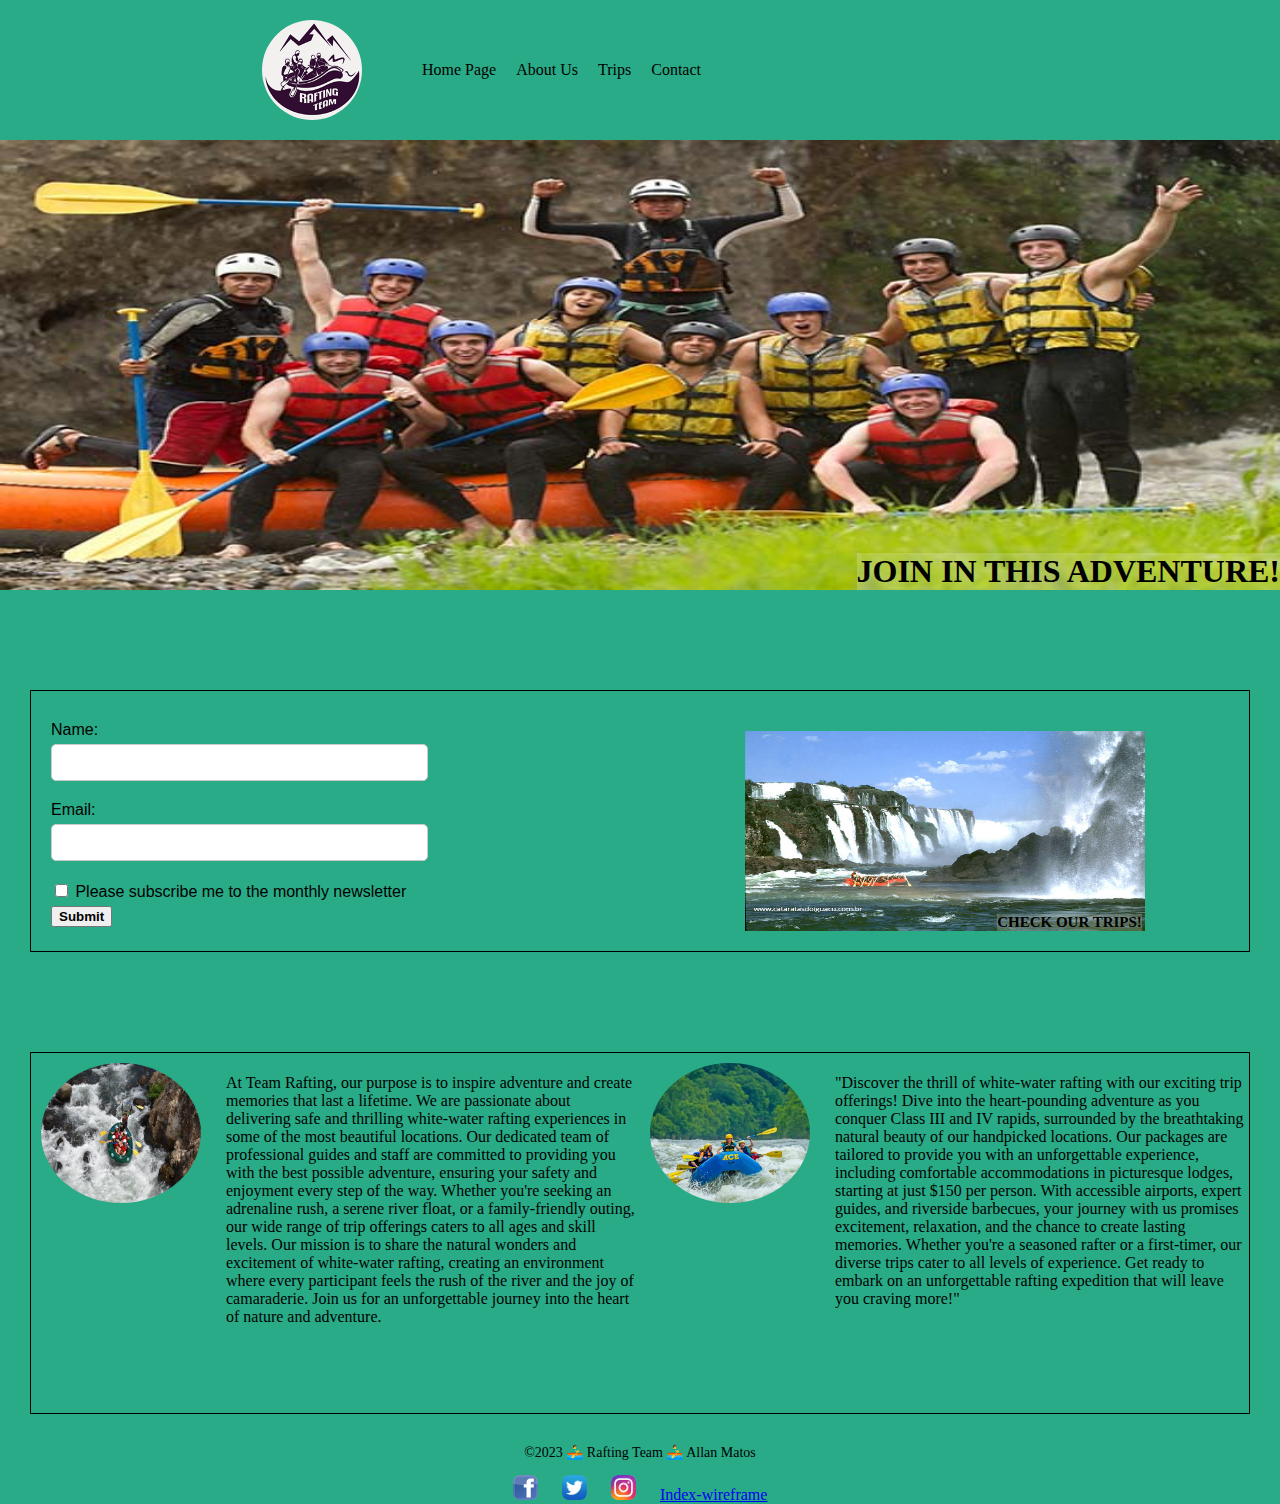
==== wwr/index.html @ 6a178b3b "project" ====
<!DOCTYPE html>
<html lang="en-US">
    <head>
        <link href="styles/rafting.css" rel="stylesheet" />
        <meta charset="UTF-8">
        <meta name="viewport" content="width=device-width">
        <meta name="description" content="This is the about us page, here you will find more recourses about our companny!">
        <meta name="author" content="Allan Matos Gomes de Sousa">
        <title> About Us</title>
    </head>
    <body class="full">
        <!-- OK-->
        <header>
            <img src="images/logo.png" alt="Logo">
            <nav>
                <ul class="navigation">
                    <li><a href="index.html">Home Page</a></li>
                    <li><a href="about.html">About Us</a></li>
                    <li><a href="trips.html">Trips</a></li>
                    <li><a href="contact.html">Contact</a></li>
                </ul>
            </nav>
        </header>
        <!-- -->
        <main>
            <div class="full">
                <img src="images/hero.png" alt="img-full-width">
                <h1>JOIN IN THIS ADVENTURE!</h1>
            </div>
            <section class="index">
                <form action="process_form.php" method="post">
                    <label for="name">Name:</label>
                    <input type="text" id="name" name="name" required>
                    
                    <label for="email">Email:</label>
                    <input type="email" id="email" name="email" required>
                    
                    <label for="subscribe">
                        <input type="checkbox" id="subscribe" name="subscribe" value="yes"> Please subscribe me to the monthly newsletter
                    </label>
                    <button type="submit"><strong>Submit</strong></button>
                </form>
                <a href="trips.html">
                    <img src="images/foziguaçu.png" alt="trip-page-invite">
                    <h1>CHECK OUR TRIPS!</h1>
                </a>
            </section>
            <section class="include">
                <img src="images/img4.png" alt="pourpose-img">
                <p>At Team Rafting, our purpose is to inspire adventure and create memories that last a lifetime. We are passionate about delivering safe and thrilling white-water rafting experiences in some of the most beautiful locations. Our dedicated team of professional guides and staff are committed to providing you with the best possible adventure, ensuring your safety and enjoyment every step of the way. Whether you're seeking an adrenaline rush, a serene river float, or a family-friendly outing, our wide range of trip offerings caters to all ages and skill levels. Our mission is to share the natural wonders and excitement of white-water rafting, creating an environment where every participant feels the rush of the river and the joy of camaraderie. Join us for an unforgettable journey into the heart of nature and adventure.</p>
                <img src="images/img3.png" alt="offers-img">
                <p>"Discover the thrill of white-water rafting with our exciting trip offerings! Dive into the heart-pounding adventure as you conquer Class III and IV rapids, surrounded by the breathtaking natural beauty of our handpicked locations. Our packages are tailored to provide you with an unforgettable experience, including comfortable accommodations in picturesque lodges, starting at just $150 per person. With accessible airports, expert guides, and riverside barbecues, your journey with us promises excitement, relaxation, and the chance to create lasting memories. Whether you're a seasoned rafter or a first-timer, our diverse trips cater to all levels of experience. Get ready to embark on an unforgettable rafting expedition that will leave you craving more!"</p>
            </section>
        </main>
        <footer>
            <p>&copy;2023 🚣‍♂️ Rafting Team 🚣‍♂️ Allan Matos </p>
            <a href="https://facebook.com">
                <img src="images/facebook.png" alt="Facebook img">
            </a>
            <a href="https://twiter.com">
                <img src="images/twiter.png" alt="Twitter img">
            </a>
            <a href="https://instagram.com">
                <img src="images/instagram.png" alt="Instagram.svg">
            </a>
        </a>
        <a href="//sousaallan.github.io/wdd130/wwr/images/wireframe.index.jpg">Index-wireframe</a>           
        </footer>
    </body>
</html>
---- wwr/styles/rafting.css ----
@import url('https://fonts.googleapis.com/css2?family=Open+Sans:wght@300&family=Young+Serif&display=swap');

/* Define CSS variables for the color scheme */
:root {
    --primary-color: #29AB87;
    --secondary-color: #5DE2FC;
    --accent1-color: white;
    --accent2-color: #000;
    
    --heading-font: 'Rock Salt', cursive;
    --heading-color: var(--accent1-color); /* Heading text color */
    
    --paragraph-font: 'Roboto', sans-serif;
    --paragraph-color: var(--accent2-color); /* Paragraph text color */
    
    --nav-background-color: var(--primary-color); /* Navigation bar background color */
    --nav-link-color: #FFFFFF; /* Navigation bar link text color */
    --nav-hover-link-color: var(--accent1-color); /* Navigation bar link text color on hover */
    --nav-hover-background-color: var(--secondary-color); /* Navigation bar background color on hover */
}
body {
    background-color: var(--primary-color);
    
}

/* Estilo para o cabeçalho */
header {
    padding: 20px; /* Espaçamento interno do cabeçalho */
    align-items: center; /* Alinhar o conteúdo no centro */
    display: grid;
    grid-template-columns: 0.5fr 100px 2fr;
    grid-gap: 10px;
    text-align: center;
    width: 100%;
}

/* Estilo para a imagem do logo */
header img {
    grid-column: 2/3;
    width: 100px; /* Largura da imagem do logo */
    height: 100px; /* Altura da imagem do logo */
    border-radius: 50%; /* Fazer a imagem do logo circular */
}

/* Estilo para a lista de navegação no cabeçalho */
nav ul  {
    display: flex;
    list-style: none;
} 

/* Estilo para os links de navegação no cabeçalho */
header ul.navigation a {
    text-decoration: none; /* Remover sublinhado dos links */
    color: var(--accent2-color); /* Cor dos links de navegação */
    margin: 0 10px; /* Espaçamento entre os links */
}

/* Estilo para os links de navegação quando o mouse passa sobre eles */
header ul.navigation a:hover {
    text-decoration: underline; /* Adicionar sublinhado ao passar o mouse sobre os links */
    color: var(--accent2-color);
}
/*HEADER*/

/*DIV*/
div {
    display: grid;
    grid-template-columns: repeat(10, 1fr);
    grid-template-rows: repeat(10, 1fr);
    padding: 40px;
    border: 1px solid var(--primary-color);
    margin: 40px; /* Adiciona margens entre os elementos*/
    position: relative;
    height: 500px;
    border-radius: 5%;
}

div h1 {
    grid-column: 5/7;
    background-color: var(--primary-color);
    text-align: center;
    border-radius: 5%;
}

.hero {
    position: absolute;
    width: 100%; /* Cobrir a largura completa do contêiner */
    height: 100%; /* Ajustar a altura automaticamente */
    z-index: -1; /* Coloca a imagem hero atrás de outros elementos */
    border-radius: 5%;
}

article {
    grid-column: 1 / 8; /* Inicia na 3ª coluna e termina na 4ª coluna */
    grid-row: 5 / 10;    /* Inicia na 4ª linha e termina na 5ª linha */     
}

article img {
    height: 200px;
    border: 3px solid var(--primary-color);
    grid-column: 8 / 11; /* Inicia na 3ª coluna e termina na 4ª coluna */
    grid-row: 5 / 10;    /* Inicia na 4ª linha e termina na 5ª linha */     
    border-radius: 20%;
    position: absolute;
    top: 20px; /* Ajuste a posição vertical conforme necessário */
    left: 20px; /* Ajuste a posição horizontal conforme necessário */
}

article p {
    padding: 25px;
    background-color: rgba(255, 255, 255, 0.8); /* Adiciona um fundo branco transparente */
    border-radius: 5%;
}
  
/*DIV*/
/*SECTION 1*/
section {
    height: 270px;
    display: grid;
    grid-template-columns: repeat(5, 1fr);
    grid-template-rows: 40px 40px 40px 40px 40px 40px;
}

h2 {
    grid-column: 3;
    text-align: center;
}

.logo {
    grid-row: 3/6;
    border-radius: 50%;
    min-height: 140px;
    padding: 5px;
}

section p:first-of-type {
    padding: 30px;
    grid-column: 1/3;
    grid-row: 3;
}

section p:nth-of-type(2) {
    padding: 30px;
    grid-column: 4/7;
    grid-row: 3;
}

/* SECTION 2 */
  section:nth-of-type(2) img {
    grid-template-columns: repeat(5, minmax(0, 1fr));
    grid-template-rows: 50px 35px 170px 25px;
    border-radius: 50%;
    min-height: 140px;
    max-width: 160px;
    padding: 10px;
  }
  
  /*SEQUENCY IMG*/
  /*    IMG 1       */
figure:nth-of-type(1) {
    grid-row: 3;
    margin: 0;
  }

/*    IMG 2     */
figure:nth-of-type(2) {
    grid-row: 3;
    margin: 0;
  }
/*    IMG 3     */
figure:nth-of-type(3) {
    grid-row: 3;
    margin: 0;
  }

/*    IMG 4     */
figure:nth-of-type(4) {
    grid-row: 3;
    margin: 0;
  }

/*    IMG 5       */
figure:nth-of-type(5) {
    grid-row: 3;
    margin: 0;
  }


/* FOOTER */
footer {
    text-align: center;
}
  
footer p {
    font-size: 14px; /* Tamanho da fonte */
}

footer a {
    display: inline-block; /* Para que os elementos de âncora apareçam lado a lado */
    margin: 0 10px; /* Espaçamento horizontal entre os ícones das redes sociais */
}
  
footer img {
    height: 25px;
    border-radius: 7px;
}

footer img:hover {
    transform: scale(1.2); /* Aumenta o tamanho ao passar o mouse */
}

 /* CLASS BOX */
.box {
    border: 1px solid rgb(4, 151, 4);
    margin: 40px; /* Adiciona margens entre os elementos */
    height: auto;
    width: auto;
}   


/* Contact Us Page */

section.main_grid {
    display: grid;
    grid-template-columns: 1fr 1fr 1fr;
    grid-template-rows: 100px 370px 30px;
    text-align: center;
    justify-items: center;
    align-items: center;
}

section.main_grid img {
    max-width: 250px;
    width: auto;
    grid-row: 2;
    padding: 20px;
    border-radius: 20%;    
}

div.art {
    display: grid;
    grid-template-columns: 1fr 1fr;
    grid-template-rows: 100px 300px 100px;
    border-radius: 0;
    
    
    padding: 0;
}

div.art h1.one {
    grid-column: 1/2;
    
}

div.art p.one {
    grid-column: 1;
    grid-row: 2;
    margin-left: 30px;
    font-size: 20px;
}

div.art iframe {
    grid-column: 1;
    grid-row: 2;
    margin-top: 60px;
    margin-left: 30px;
}

div.art h1.two {
    grid-column: 2;
    grid-row: 1;
}

div.art p.two {
    grid-column: 2;
    grid-row: 2;
    margin-left: 40px;
    font-size: 20px;
}

div.art p.twoa {
    grid-column: 2;
    grid-row: 2;
    margin-left: 40px;
    font-size: 20px;
    margin-top: 50px;
}

form {
    max-width: 400px;
    margin: 0 auto;
    font-family: Arial, sans-serif;
    margin-left: 0px; 
}

label {
    display: block;
    margin-top: 10px;
    margin-bottom: 5px;
}

input[type="text"],
input[type="email"],
select,
textarea {
    width: 100%;
    padding: 10px;
    margin-bottom: 10px;
    border: 1px solid #ccc;
    border-radius: 5px;
}

input[type="checkbox"]
input[type="checkbox"] {
    display: inline;
    margin-right: 5px;
}

input[type="submit"] {
    background-color: #007bff;
    color: #fff;
    padding: 10px 20px;
    border: none;
    border-radius: 5px;
    cursor: pointer;
}

/* Trips Page */

section.trip {
    display: flex;
    width: auto;
    height: 50px;
    justify-content: center;
    align-items: center;
    padding: 0;
    margin: 0;
    border: 1px solid black;
    border-radius: 0;
}

section.trip p {
    margin-top: auto;
    margin-left: auto;
    padding: 0;
    text-align: center;
}

section.trip form {
    margin-top: 0px;
    text-align: left;
    margin-left: 20px;
    border: 1px solid blue;
}

/* Estilos para o elemento de descrição */
.description {
    display: none; /* Inicialmente, oculte o elemento de descrição */
    background-color: rgba(0, 0, 0, 0.8);
    color: #fff;
    position: absolute;
    bottom: 100%;
    left: 50%;
    transform: translateX(-50%);
    padding: 5px;
    border-radius: 3px;
    text-align: center;
    width: 200px;
}

/* Estilos para o link (âncora) quando o mouse está sobre ele */
.trip-item a:hover .description {
    display: block; /* Exiba o elemento de descrição ao passar o mouse sobre a âncora */
}

div.trip {
    display: grid;
    grid-template-columns: 1fr 1fr 1fr;
    grid-template-rows: 1fr 6fr 1fr;
    margin: 20px;
    height: 250px;
    padding: 0;
}

div.trip-item {
    text-align: center;
    justify-content: center;
    display: grid;
    grid-template-columns: 1fr;
    grid-template-rows: 1fr;
    padding: 0;
    border: 1px solid var(--primary-color);
    margin: 40px;
    position: relative;
    height: 0;
    border-radius: 5%;
}

div.trip-item h1 {
    font-size: 12px;
}

div.trip-item img {
    width: 200px
}

/* Style the "More Rafting Adventures" section */
section.tripi{
    display: grid;
    grid-template-columns: 1fr 1fr 1fr 1fr 1fr;
    grid-template-rows: 75px 75px 150PX;
    height: 350px;
    BORDER: 1PX SOLID black;
}

.tripi h2 {
    grid-column: 3/4;
    font-size: 29px;
    margin: 20px 0;
}



/* Style the title (h1) within the new section */
.tripi h3 {
    grid-row: 2;
    font-size: 18px;
    margin: 10px;
    text-align: center;
    margin-top: 30PX;
}

/* Style the image within the new section */
section.tripi img {
    grid-row: 3;
    padding: 20px;
    border-radius: 50%;
    min-height: 140px;
    max-width: 160px;
    padding: 10px;
}

/* INDEX PAGE */
body.full {
    margin: 0;
}

div.full {
    width: 100%;
    display: grid;
    grid-template-columns: 1fr;
    grid-template-rows: 1fr;
    padding: 0;
    border:0;
    margin: 0;
    position: relative;
    height: 450px;
    border-radius: 0;
    text-align:  center;
    justify-items: right;
    align-items: end;
}

div.full img {
    width: 100%;
    height: 450px;
}

div.full h1 {
    position: absolute;
    grid-column: 1/2;
    
    padding: 0;
    margin: 0;
    border-radius: 0;
    background-color: rgba(255, 255, 255, 0.2);
}

section.index {
    display: grid;
    grid-template-columns: 1fr 1fr;
    grid-template-rows: 1fr;
    height: 260px;
    margin-top: 100px;
    margin-left: 30px;
    margin-right: 30px ;
    border: 1px solid black;
}

section.index form {
    padding: 20px;
}

section.index a {
    padding: 20px;
}

section.index > :nth-child(2) {
    display: flex;
    justify-content: center;
    align-items: end;
}

section.index img {
    display: flex;
    justify-content: center;
    align-items:  center;
    width: 400px;
    height: 200px;
}
section.index h1 {
    position:absolute;
    font-size: 15px;
    padding: 0;
    margin: 0;
    border-radius: 0;
    background-color: rgba(255, 255, 255, 0.2);
    color: #000;
    margin-left: 250px
}

section.include {
    margin: 30px;
    display: grid;
    grid-template-columns: 190px 1fr 190px 1fr ;
    grid-template-rows: 1fr;
    height: 360px;
    margin-top: 100px;
    border: 1px solid black;
}

section.include p:first-of-type {
    grid-column: 2/3;
    grid-row: 1;
    padding: 5px;
    font-size: 16px;
}

section.include p:nth-of-type(2) {
    grid-column: 4/5;
    grid-row: 1;
    padding: 5px;
    font-size: 16px;
}
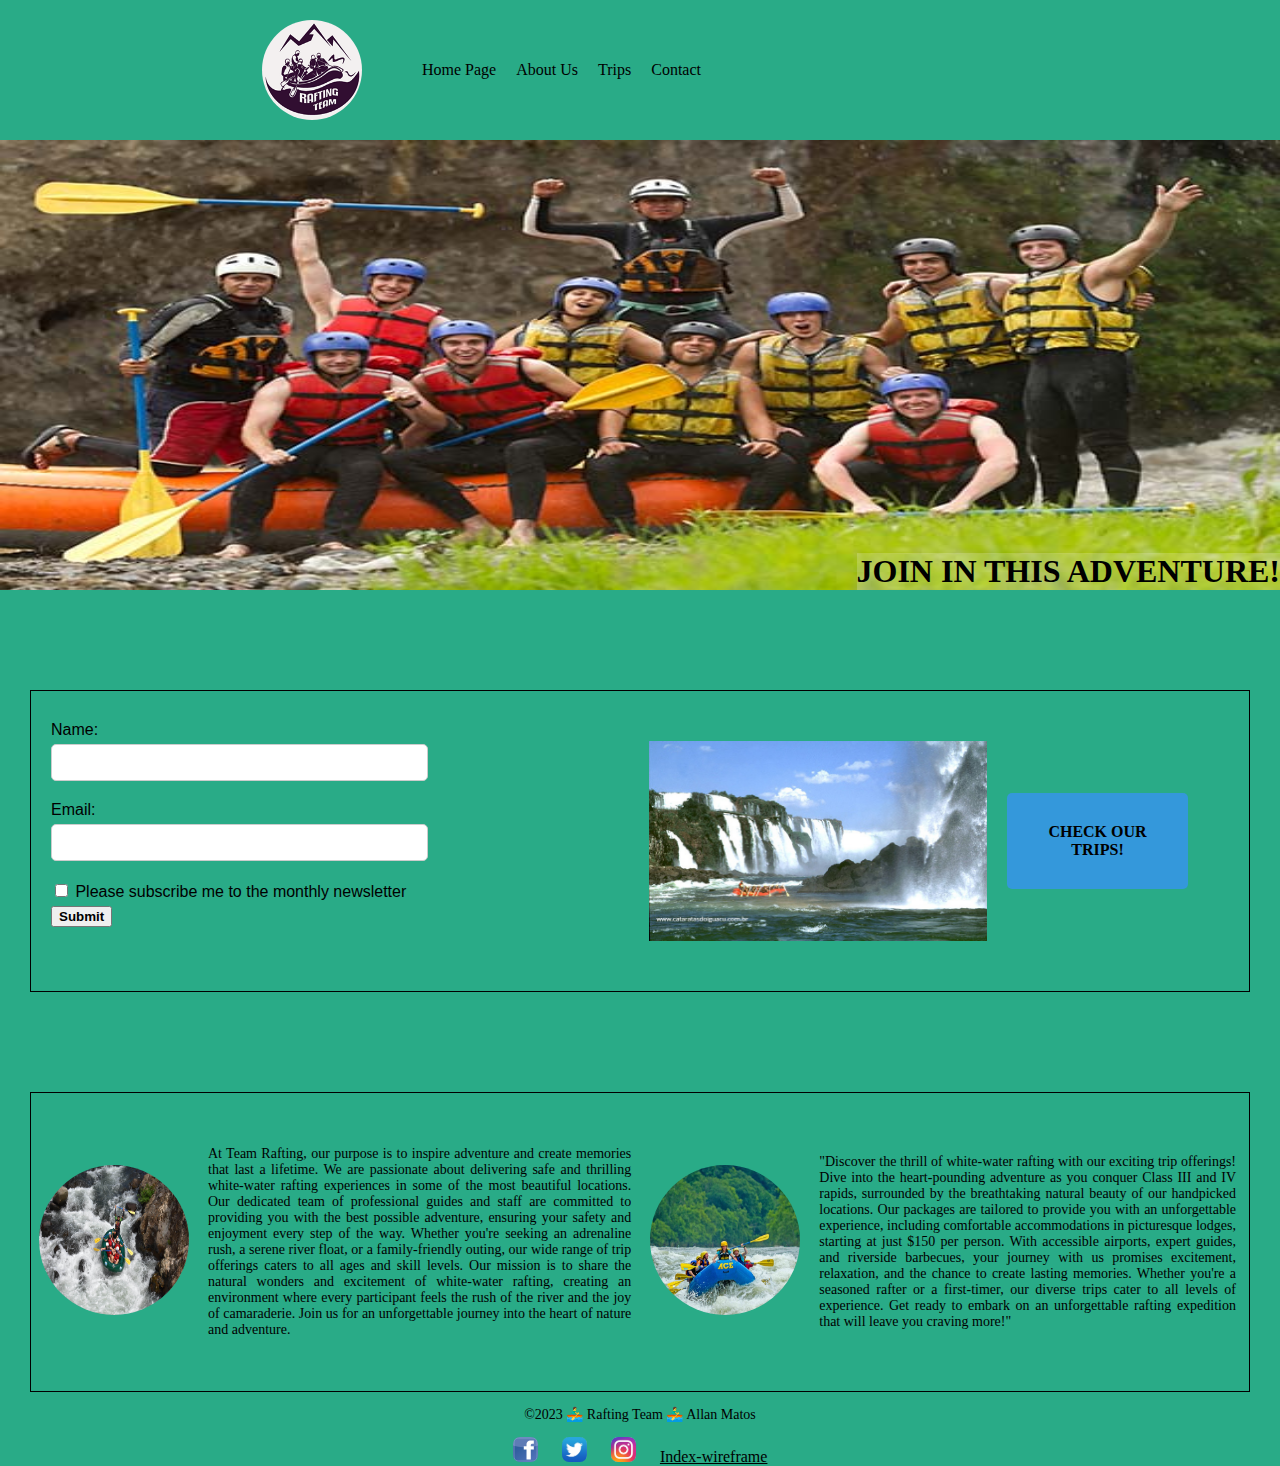
==== commit 299b3d21: "ADD CHANGES" ====
--- a/wwr/index.html
+++ b/wwr/index.html
@@ -4,9 +4,9 @@
         <link href="styles/rafting.css" rel="stylesheet" />
         <meta charset="UTF-8">
         <meta name="viewport" content="width=device-width">
-        <meta name="description" content="This is the about us page, here you will find more recourses about our companny!">
+        <meta name="description" content="This is the Home Page Company. Here you will discover our Rafting Company!">
         <meta name="author" content="Allan Matos Gomes de Sousa">
-        <title> About Us</title>
+        <title>Home Team Rafting Company</title>
     </head>
     <body class="full">
         <!-- OK-->
@@ -40,17 +40,22 @@
                     </label>
                     <button type="submit"><strong>Submit</strong></button>
                 </form>
-                <a href="trips.html">
+                <div>
                     <img src="images/foziguaçu.png" alt="trip-page-invite">
-                    <h1>CHECK OUR TRIPS!</h1>
-                </a>
+                    <a href="trips.html" target="trip">
+                        <p><strong>CHECK OUR TRIPS!</strong></p>
+                    </a>
+                </div>
             </section>
-            <section class="include">
-                <img src="images/img4.png" alt="pourpose-img">
-                <p>At Team Rafting, our purpose is to inspire adventure and create memories that last a lifetime. We are passionate about delivering safe and thrilling white-water rafting experiences in some of the most beautiful locations. Our dedicated team of professional guides and staff are committed to providing you with the best possible adventure, ensuring your safety and enjoyment every step of the way. Whether you're seeking an adrenaline rush, a serene river float, or a family-friendly outing, our wide range of trip offerings caters to all ages and skill levels. Our mission is to share the natural wonders and excitement of white-water rafting, creating an environment where every participant feels the rush of the river and the joy of camaraderie. Join us for an unforgettable journey into the heart of nature and adventure.</p>
-                <img src="images/img3.png" alt="offers-img">
-                <p>"Discover the thrill of white-water rafting with our exciting trip offerings! Dive into the heart-pounding adventure as you conquer Class III and IV rapids, surrounded by the breathtaking natural beauty of our handpicked locations. Our packages are tailored to provide you with an unforgettable experience, including comfortable accommodations in picturesque lodges, starting at just $150 per person. With accessible airports, expert guides, and riverside barbecues, your journey with us promises excitement, relaxation, and the chance to create lasting memories. Whether you're a seasoned rafter or a first-timer, our diverse trips cater to all levels of experience. Get ready to embark on an unforgettable rafting expedition that will leave you craving more!"</p>
-            </section>
+            <table class="include">
+                <tr>
+                    <td><img src="images/img4.png" alt="pourpose-img"></td>
+                    <td><p>At Team Rafting, our purpose is to inspire adventure and create memories that last a lifetime. We are passionate about delivering safe and thrilling white-water rafting experiences in some of the most beautiful locations. Our dedicated team of professional guides and staff are committed to providing you with the best possible adventure, ensuring your safety and enjoyment every step of the way. Whether you're seeking an adrenaline rush, a serene river float, or a family-friendly outing, our wide range of trip offerings caters to all ages and skill levels. Our mission is to share the natural wonders and excitement of white-water rafting, creating an environment where every participant feels the rush of the river and the joy of camaraderie. Join us for an unforgettable journey into the heart of nature and adventure.</p></td>
+                    <td><img src="images/img3.png" alt="offers-img"></td>
+                    <td><p>"Discover the thrill of white-water rafting with our exciting trip offerings! Dive into the heart-pounding adventure as you conquer Class III and IV rapids, surrounded by the breathtaking natural beauty of our handpicked locations. Our packages are tailored to provide you with an unforgettable experience, including comfortable accommodations in picturesque lodges, starting at just $150 per person. With accessible airports, expert guides, and riverside barbecues, your journey with us promises excitement, relaxation, and the chance to create lasting memories. Whether you're a seasoned rafter or a first-timer, our diverse trips cater to all levels of experience. Get ready to embark on an unforgettable rafting expedition that will leave you craving more!"</p></td>
+                </tr>
+            </table>
+            
         </main>
         <footer>
             <p>&copy;2023 🚣‍♂️ Rafting Team 🚣‍♂️ Allan Matos </p>
--- a/wwr/styles/rafting.css
+++ b/wwr/styles/rafting.css
@@ -198,6 +198,7 @@
 footer a {
     display: inline-block; /* Para que os elementos de âncora apareçam lado a lado */
     margin: 0 10px; /* Espaçamento horizontal entre os ícones das redes sociais */
+    color: #000;
 }
   
 footer img {
@@ -398,6 +399,8 @@
 
 div.trip-item h1 {
     font-size: 12px;
+    color: #000;
+    text-decoration: none;
 }
 
 div.trip-item img {
@@ -480,11 +483,12 @@
     display: grid;
     grid-template-columns: 1fr 1fr;
     grid-template-rows: 1fr;
-    height: 260px;
+    height: 300px;
     margin-top: 100px;
     margin-left: 30px;
     margin-right: 30px ;
     border: 1px solid black;
+    
 }
 
 section.index form {
@@ -493,21 +497,40 @@
 
 section.index a {
     padding: 20px;
-}
-
-section.index > :nth-child(2) {
+    grid-column: 2/3;
     display: flex;
-    justify-content: center;
-    align-items: end;
+    text-align: center;
+    text-decoration: none;
+}
+
+.index p {
+    background-color: #3498db;
+    color: black;
+    padding: 10px 20px;
+    border: none;
+    border-radius: 5px;
+    font-size: 16px;
+}
+
+section.index div {
+    display: flex;
+    grid-template-columns: repeat(10, 1fr);
+    grid-template-rows: repeat(10, 1fr);
+    padding: 0; 
+    border: 1px solid var(--primary-color); 
+ 
+    position: relative; 
+    height: auto; 
+    border-radius: 0;
+    justify-content: center; 
+    align-items: center; 
 }
 
 section.index img {
-    display: flex;
-    justify-content: center;
-    align-items:  center;
     width: 400px;
     height: 200px;
 }
+
 section.index h1 {
     position:absolute;
     font-size: 15px;
@@ -519,28 +542,28 @@
     margin-left: 250px
 }
 
-section.include {
-    margin: 30px;
-    display: grid;
-    grid-template-columns: 190px 1fr 190px 1fr ;
-    grid-template-rows: 1fr;
-    height: 360px;
+table.include {
+    height: 300px;
     margin-top: 100px;
+    margin-left: 30px;
+    margin-right: 30px;
     border: 1px solid black;
 }
 
-section.include p:first-of-type {
-    grid-column: 2/3;
-    grid-row: 1;
+
+
+table.include img {
     padding: 5px;
-    font-size: 16px;
-}
-
-section.include p:nth-of-type(2) {
-    grid-column: 4/5;
-    grid-row: 1;
-    padding: 5px;
-    font-size: 16px;
-}
-
-
+    width: 150px; /* Largura da imagem do logo */
+    height: 150px; /* Altura da imagem do logo */
+    border-radius: 50%; /* Fazer a imagem do logo circular */
+}
+
+table.include p {
+    padding: 10px;
+    font-size: 14px;
+    text-align: justify; /* To justify the text */
+}
+
+
+
